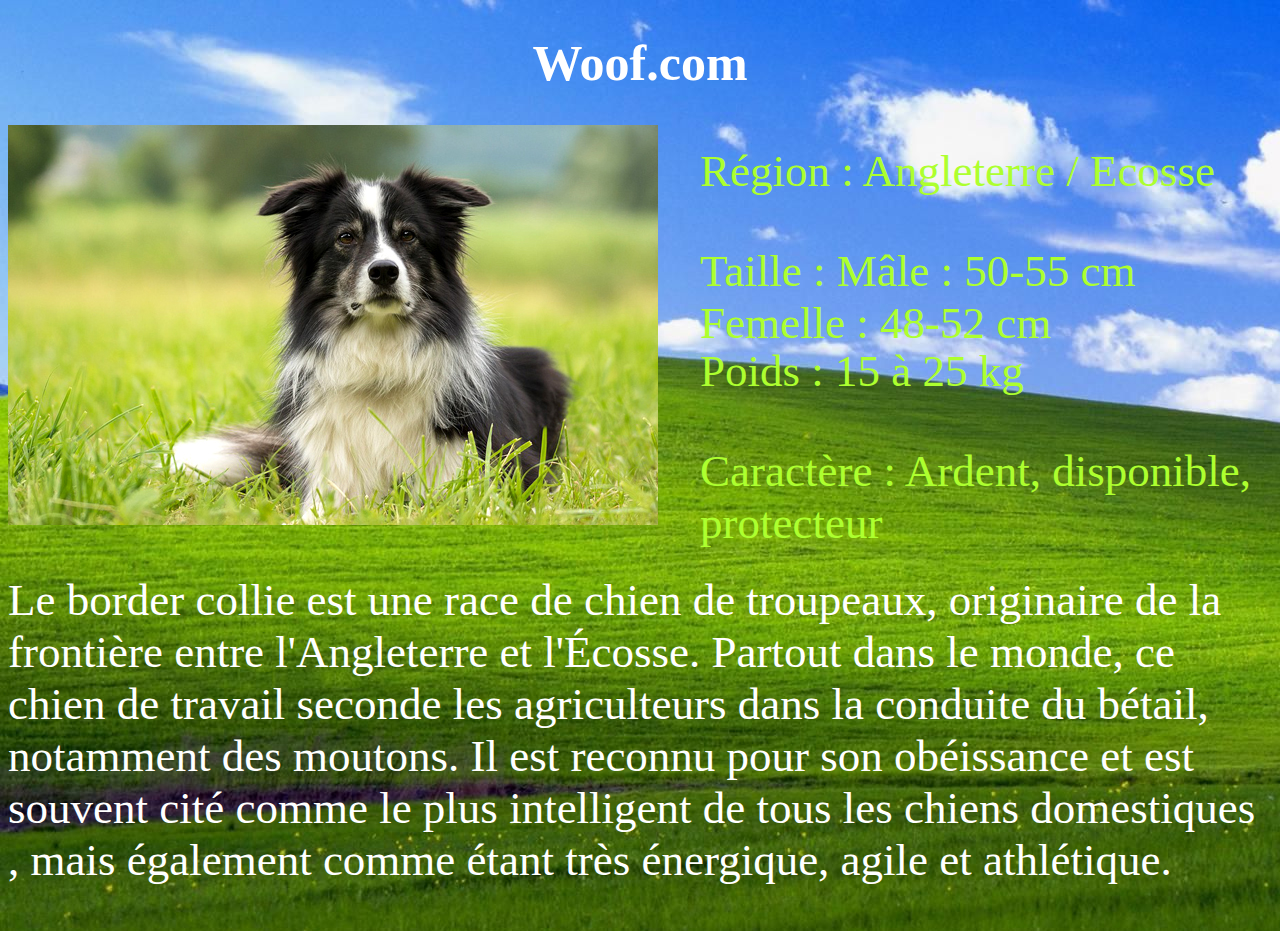
==== border.html @ b861e972 "Initial commit" ====
<!doctype html>
<html lang="fr">
<head>
  <meta charset="utf-8">
  <title>Woof.com</title>
  <link rel="stylesheet" href="./style.css">
  
</head>
<body>
   <center><h1 style="font-size:50px;color:white;" >Woof.com</h1></center>
   <img src="./image/border.jpg">
   <p class="b" style="color:white;">Le border collie est une race de chien de troupeaux, originaire de la frontière entre l'Angleterre et l'Écosse. Partout dans le monde, ce chien de travail seconde les agriculteurs dans la conduite du bétail, notamment des moutons. Il est reconnu pour son obéissance et est souvent cité comme le plus intelligent de tous les chiens domestiques , mais également comme étant très énergique, agile et athlétique.</p>
   <p class ="c" style="color:greenyellow;">Région : Angleterre / Ecosse</p>
   <p class ="d" style="color:greenyellow;">Taille : Mâle : 50-55 cm Femelle : 48-52 cm</p>
   <p class ="e" style="color:greenyellow;">Poids : 15 à 25 kg</p>
   <p class ="f" style="color:greenyellow;">Caractère : Ardent, disponible, protecteur</p>





</body>
</html>
---- style.css ----
img.resize {
    max-width:20%;
    max-height:20%;
    position: absolute;
    top: 230px; left: 135px;
    
  }

body {
    font-family:Impact, fantasy;
    background: url("./image/background.jpg");
    }

.encadrement{ border: 2px solid whitesmoke; padding: 5px;
    position: absolute;
    top: 450px; left: 190px;
 }



img.resize2 {
    max-width:20%;
    max-height:20%;
    position: absolute;
    top: 230px; left: 800px;
        
      }

.encadrement2{ border: 2px solid whitesmoke; padding: 5px;
        position: absolute;
        top: 450px; left: 855px;
     }

img.resize3 {
        max-width:20%;
        max-height:20%;
        position: absolute;
        top: 230px; left: 1465px;
            
          }

.encadrement3{ border: 2px solid whitesmoke; padding: 5px;
            position: absolute;
            top: 450px; left: 1545px;
         }



ol.a {
    position: absolute;
    top: 700px; left: 610px;
    font: 30px Impact, fantasy;
        }
p.a {
    font: 45px Impact, fantasy;

}

a.b{
    font: 20px Impact, fantasy;
    position: absolute;
    top: 930px; left: 900px;

}

p.b {
    font: 45px Impact, fantasy;


}

p.c {
    font: 45px Impact, fantasy;
    position: absolute;
    top: 100px; left: 700px;

}

p.d{
    font: 45px Impact, fantasy;
    position: absolute;
    top: 200px; left: 700px;

}

p.e{
    font: 45px Impact, fantasy;
    position: absolute;
    top: 300px; left: 700px;

}

p.f{
    font: 45px Impact, fantasy;
    position: absolute;
    top: 400px; left: 700px;

}

img.beagle {
    max-width:35%;
    max-height:35%;
    
    
  }
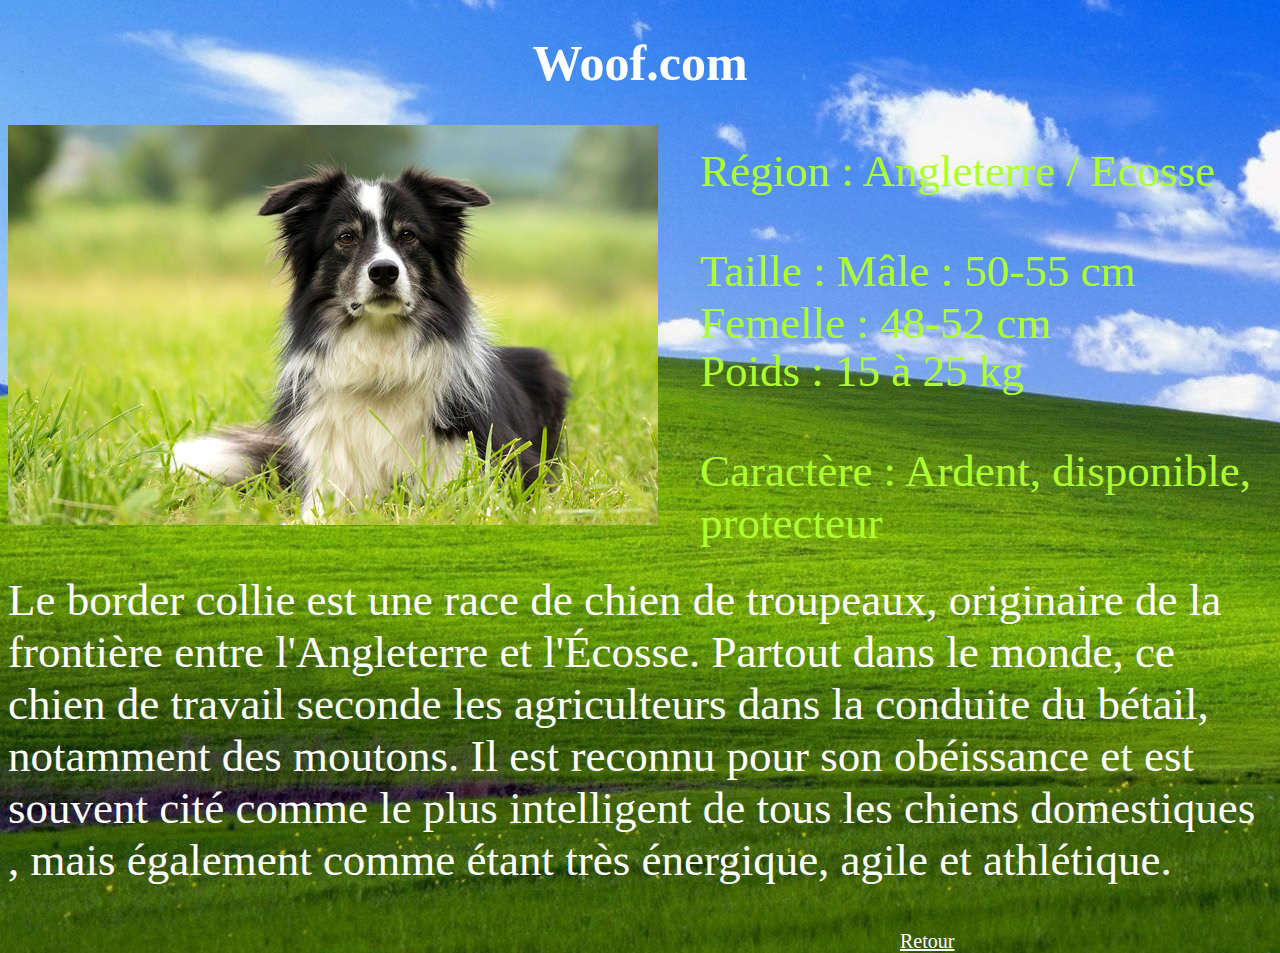
==== commit dfac05a5: "Bouton retour" ====
--- a/border.html
+++ b/border.html
@@ -15,6 +15,7 @@
    <p class ="e" style="color:greenyellow;">Poids : 15 à 25 kg</p>
    <p class ="f" style="color:greenyellow;">Caractère : Ardent, disponible, protecteur</p>
 
+   <a class="b" href="index.html" style="color:white;">Retour</a>
 
 
 
--- a/style.css
+++ b/style.css
@@ -102,4 +102,11 @@
     max-height:35%;
     
     
-  }+  }
+
+p.g {
+    font: 35px Impact, fantasy;
+
+
+}
+
